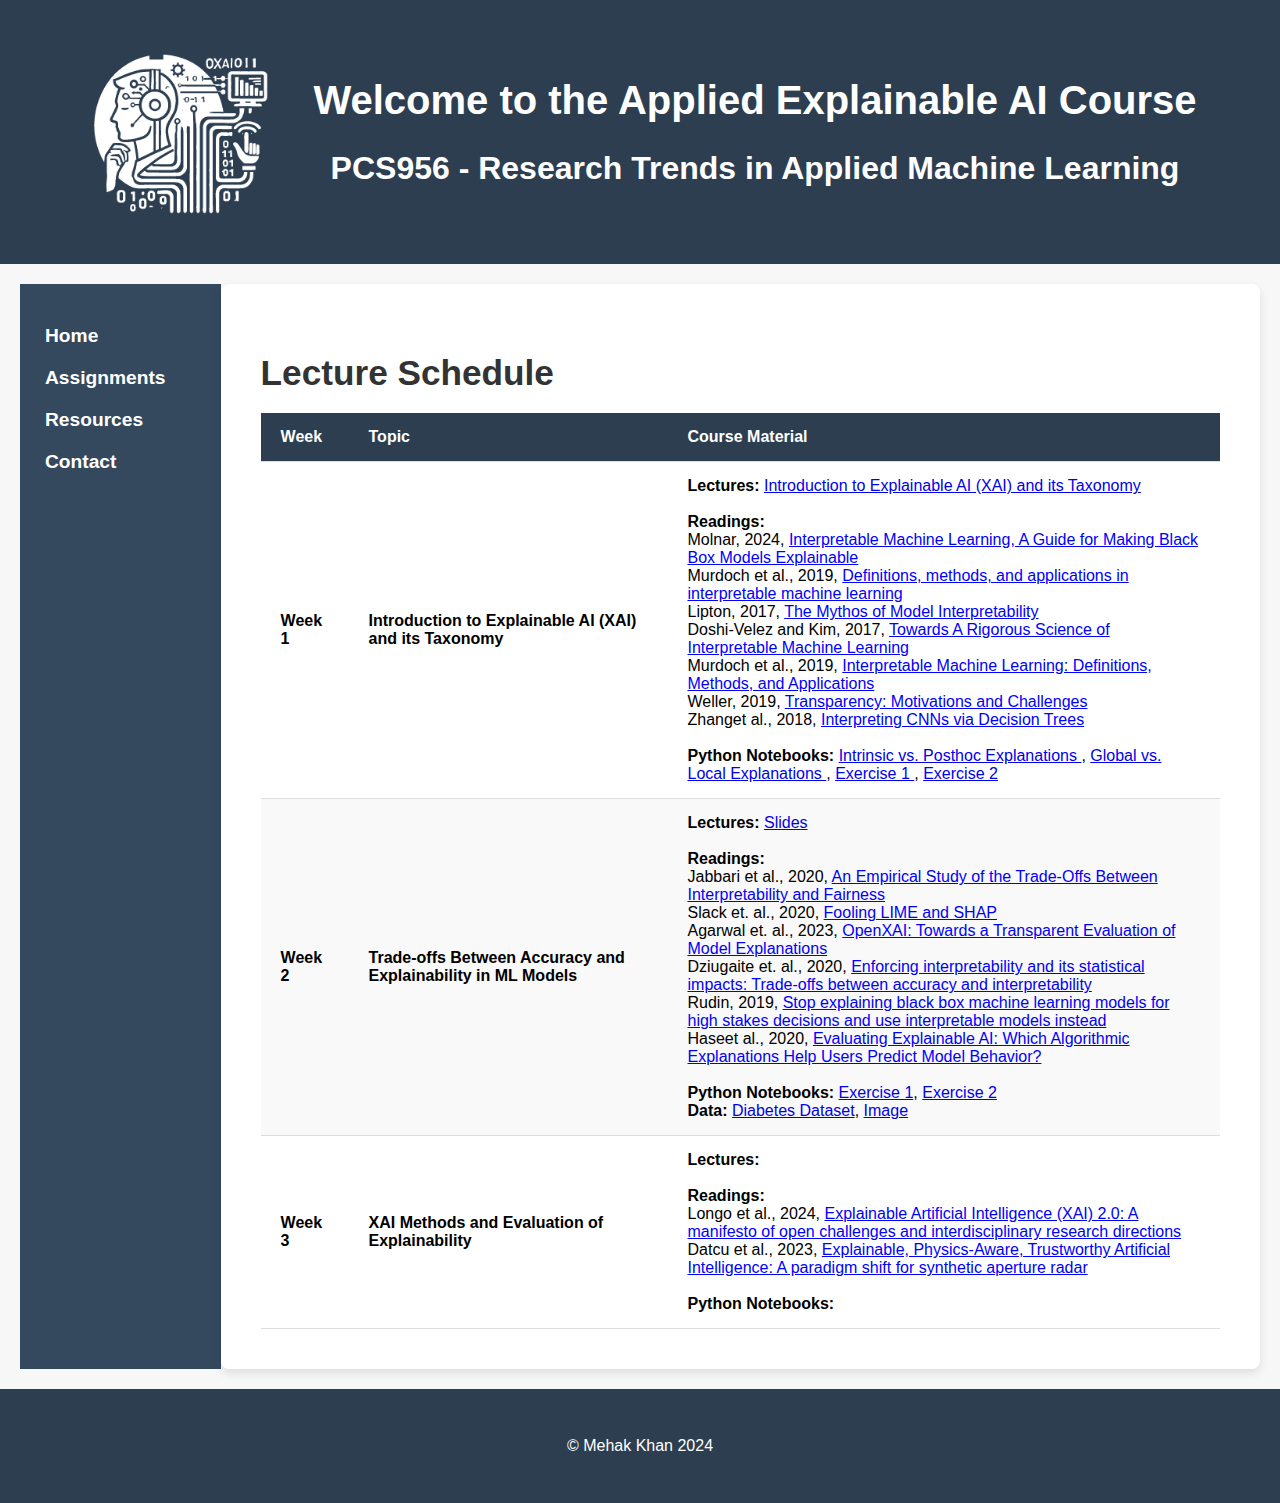
==== index.html @ db405f62 "Update index.html" ====
<!DOCTYPE html>
<html lang="en">
<head>
  <meta charset="UTF-8">
  <meta name="viewport" content="width=device-width, initial-scale=1.0">
  <title>XAI Course</title>
  <link rel="stylesheet" href="styles.css"> <!-- Link to styles.css -->
</head>
<body>
<header>
  <div class="header-content">
    <img src="images/full_white_transparent_logo.png" alt="XAI Logo" class="logo"> <!-- Adjust the path if needed -->
    <div>
      <h1>Welcome to the Applied Explainable AI Course</h1>
      <h2> PCS956 - Research Trends in Applied Machine Learning</h2>
    </div>
  </div>
</header>


<div class="main-container">

  <nav class="sidebar">
    <ul>
      <li><a href="index.html"><strong>Home</strong></a></li>
      <li><a href="assignments.html"><strong>Assignments</strong></a></li>
      <li><a href="resources.html"><strong>Resources</strong></a></li>
      <li><a href="contact.html"><strong>Contact</strong></a></li>
    </ul>
  </nav>

  <main>
    <h2>Lecture Schedule</h2>

    <table>
      <thead>
        <tr>
          <th>Week</th>
          <th>Topic</th>
          <th>Course Material</th>
        </tr>
      </thead>
      <tbody>
        <tr>
          <td><strong>Week 1</strong></td>
          <td><strong>Introduction to Explainable AI (XAI) and its Taxonomy</strong></td>
          <td>
          <strong>Lectures:</strong> <a href="https://docs.google.com/presentation/d/12qxcPlUEyCkzUsHegx7cBjSMUtayPmv9/edit?usp=sharing&ouid=115388823773414547585&rtpof=true&sd=true"> Introduction to Explainable AI (XAI) and its Taxonomy </a><br><br> <!-- Added extra line break for space -->
          
          <strong>Readings:</strong><br>
          Molnar, 2024, <a href="https://christophm.github.io/interpretable-ml-book/" style="color: blue;">Interpretable Machine Learning, A Guide for Making Black Box Models Explainable</a><br>
          Murdoch et al., 2019, <a href="https://www.pnas.org/doi/10.1073/pnas.1900654116" style="color: blue;">Definitions, methods, and applications in interpretable machine learning</a><br>
          Lipton, 2017, <a href="https://arxiv.org/pdf/1606.03490" style="color: blue;">The Mythos of Model Interpretability</a><br>
          Doshi-Velez and Kim, 2017, <a href="https://arxiv.org/pdf/1702.08608" style="color: blue;">Towards A Rigorous Science of Interpretable Machine Learning</a><br>
          Murdoch et al., 2019, <a href="https://arxiv.org/pdf/1901.04592v1" style="color: blue;">Interpretable Machine Learning: Definitions, Methods, and Applications</a><br>
          Weller, 2019, <a href="https://arxiv.org/pdf/1708.01870" style="color: blue;">Transparency: Motivations and Challenges</a><br>
          Zhanget al., 2018, <a href="https://arxiv.org/abs/1802.00121" style="color: blue;">Interpreting CNNs via Decision Trees</a><br>
         
            
            
            
          <br>
          
          <strong>Python Notebooks:</strong> <a href="https://colab.research.google.com/drive/1TCaO8f5GhnuKPY5puDpjatUoLh6EGg3V?usp=sharing"> Intrinsic vs. Posthoc Explanations </a>, </strong> <a href="https://drive.google.com/file/d/1rANrHQUSm6Ahf1gt-EvACt0pMMTPzOEM/view?usp=sharing"> Global vs. Local Explanations </a>,
          </strong> <a href="https://drive.google.com/file/d/16cSz9m9ijsowb4k_6_FTc4kByOu9uie2/view?usp=sharing"> Exercise 1 </a>, </strong> <a href="https://colab.research.google.com/drive/1D4Ahj71kenj_UoI7Awe6cAyvioaCMzY5?usp=sharing"> Exercise 2 </a>

          </td>
        </tr>
        <tr>
          <td><strong>Week 2</strong></td>
          <td><strong>Trade-offs Between Accuracy and Explainability in ML Models</strong></td>
          <td>
          <strong>Lectures:</strong> <a href="https://drive.google.com/file/d/1QrZSTOGnkF-it60C7xJJEitJSy7mB8JL/view?usp=sharing"> Slides </a><br><br> <!-- Added extra line break for space -->
          
          <strong>Readings:</strong><br>
          Jabbari et al., 2020, <a href="https://teamcore.seas.harvard.edu/files/teamcore/files/2020_jabbari_paper_32.pdf" style="color: blue;">An Empirical Study of the Trade-Offs Between Interpretability and Fairness</a><br>  
          Slack et. al., 2020, <a href="https://arxiv.org/abs/1911.02508" style="color: blue;">Fooling LIME and SHAP</a><br>
          Agarwal et. al., 2023, <a href="https://arxiv.org/abs/2206.11104" style="color: blue;">OpenXAI: Towards a Transparent Evaluation of Model Explanations</a><br>  
          Dziugaite et. al., 2020, <a href="https://arxiv.org/abs/2010.13764" style="color: blue;">Enforcing interpretability and its statistical impacts: Trade-offs between accuracy and interpretability</a><br>    
          Rudin, 2019, <a href="https://www.nature.com/articles/s42256-019-0048-x" style="color: blue;">Stop explaining black box machine learning models for high stakes decisions and use interpretable models instead</a><br>
          Haseet al., 2020, <a href="https://arxiv.org/pdf/2005.01831" style="color: blue;">Evaluating Explainable AI: Which Algorithmic Explanations Help Users Predict Model Behavior?</a><br>
            
          <br>
          <strong>Python Notebooks:
          </strong> <a href="https://drive.google.com/file/d/1aB12H3nt8BKcBg2J4eDjPeYNVBy9pAbe/view?usp=sharing"> Exercise 1</a>,
          </strong> <a href="https://drive.google.com/file/d/1WLdMeJf_CS6XBBaD9zc0l7PRYfUcPgZf/view?usp=sharing"> Exercise 2</a>  
            <br>
          <strong>Data:
          </strong> <a href="https://drive.google.com/file/d/1S4SbQgJlLSefypIUTnsFPoc6NqoKJJVP/view?usp=sharing"> Diabetes Dataset</a>,
          </strong> <a href="https://drive.google.com/file/d/17ysHnxox44qYGxKvxJkm5tIvFqNULsvb/view?usp=sharing"> Image</a>
          </td>
        </tr>
        <tr>
          <td><strong>Week 3</strong></td>
          <td><strong>XAI Methods and Evaluation of Explainability</strong></td>
          <td>
          <strong>Lectures:</strong> <a href="#"></a><br><br> <!-- Added extra line break for space -->
          
          <strong>Readings:</strong><br>
          Longo et al., 2024, <a href="https://www.sciencedirect.com/science/article/pii/S1566253524000794" style="color: blue;">Explainable Artificial Intelligence (XAI) 2.0: A manifesto of open challenges and interdisciplinary research directions</a><br>
          Datcu et al., 2023, <a href="https://drive.google.com/file/d/17ysHnxox44qYGxKvxJkm5tIvFqNULsvb/view?usp=sharing" style="color: blue;">Explainable, Physics-Aware, Trustworthy Artificial Intelligence: A paradigm shift for synthetic aperture radar</a><br>

          <br>  
          <strong>Python Notebooks:</strong> <a href="#"></a>
          </td>
        </tr>
      </tbody>
    </table>
  </main>
</div>

<footer>
  <p>&copy; Mehak Khan 2024</p>
</footer>
</body>
</html>
---- styles.css ----
/* General body styling */
body {
  font-family: 'Roboto', Arial, sans-serif;
  margin: 0;
  padding: 0;
  background-color: #f7f7f7;
  display: flex;
  flex-direction: column;
  min-height: 100vh;
}

/* Header styling */
header {
  background-color: #2c3e50;
  color: white;
  text-align: center;
  padding: 2em 0;
  z-index: 100;
}

/* Logo styling */
.logo {
  height: 200px;
  max-width: 350px;
  margin-right: 15px; /* Reduced margin-right */
  padding: 0; /* Removed padding */
  border-radius: 8px;
}

/* Adjust the header content to accommodate the logo */
.header-content {
  display: flex;
  align-items: center;
  justify-content: center;
  flex-wrap: wrap;
}

.header-content img {
  flex-shrink: 0;
}

.header-content h1 {
  margin-left: 15px; /* Reduced margin-left */
  font-size: 2.5em;
}

.header-content h2 {
  margin-left: 15px; /* Reduced margin-left */
  font-size: 2em;
}

/* Main layout for desktop */
.main-container {
  display: flex; /* Flex row layout for desktop */
  flex-grow: 1;
  padding: 20px;
}

/* Sidebar styling */
.sidebar {
  background-color: #34495e;
  color: white;
  width: 250px; /* Fixed width for desktop */
  padding: 25px;
}

.sidebar ul {
  list-style-type: none;
  padding: 0;
}

.sidebar ul li {
  margin-bottom: 20px;
}

.sidebar ul li a {
  color: white;
  text-decoration: none;
  font-size: 1.2em;
}

.sidebar ul li a:hover {
  color: #5d6d7e;
}

/* Main content styling */
main {
  flex-grow: 1;
  background-color: white;
  padding: 40px;
  border-radius: 8px;
  box-shadow: 0px 4px 10px rgba(0, 0, 0, 0.1);
}

main h2 {
  font-size: 2.2em;
  color: #333;
  margin-bottom: 20px;
}

/* Table styling */
table {
  width: 100%;
  border-collapse: collapse;
  margin-top: 20px;
}

table th, table td {
  padding: 15px 20px;
  text-align: left;
  border-bottom: 1px solid #ddd;
}

table th {
  background-color: #2c3e50;
  color: white;
}

table tr:nth-child(even) {
  background-color: #f9f9f9;
}

table tr:hover {
  background-color: #c7d1db;
}

/* Footer styling */
footer {
  background-color: #2c3e50;
  color: white;
  text-align: center;
  padding: 2em;
  margin-top: auto;
}

/* Mobile-specific adjustments */
@media (max-width: 768px) {
  .main-container {
    flex-direction: column; /* Stacks sidebar and content vertically */
  }

  .sidebar {
    width: 100%; /* Sidebar takes full width on mobile */
    margin-bottom: 20px;
  }

  main {
    padding: 20px;
  }

  .header-content {
    flex-direction: column; /* Stacks header logo and text vertically */
    text-align: center;
  }

  .header-content h1, .header-content h2 {
    margin-left: 0; /* Remove left margin on mobile */
  }

  .logo {
    margin-bottom: 20px; /* Adds space below the logo on mobile */
  }
}

@media (max-width: 480px) {
  .header-content h1 {
    font-size: 2em; /* Smaller font size for header on small screens */
  }

  .header-content h2 {
    font-size: 1.5em;
  }

  .sidebar ul li a {
    font-size: 1em; /* Smaller sidebar text on very small screens */
  }
}
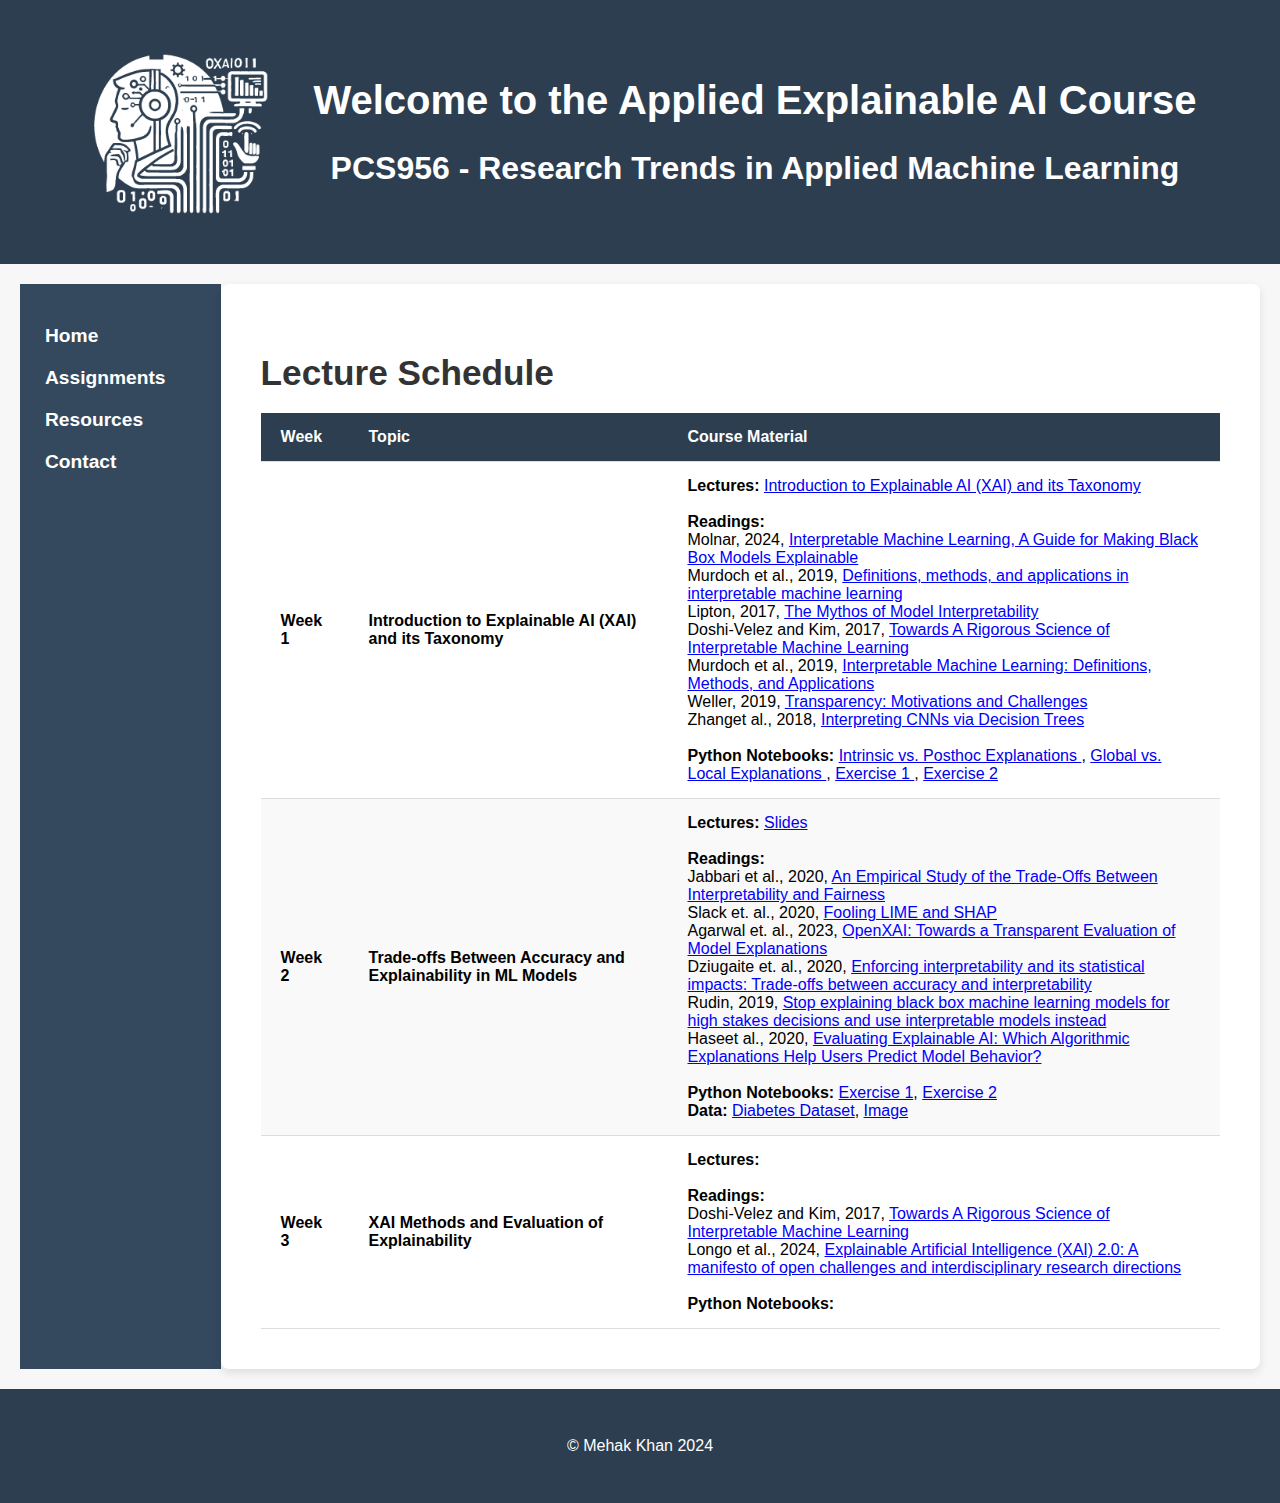
==== commit 3589e0df: "Update index.html" ====
--- a/index.html
+++ b/index.html
@@ -97,8 +97,8 @@
           <strong>Lectures:</strong> <a href="#"></a><br><br> <!-- Added extra line break for space -->
           
           <strong>Readings:</strong><br>
+           Doshi-Velez and Kim, 2017, <a href="https://arxiv.org/pdf/1702.08608" style="color: blue;">Towards A Rigorous Science of Interpretable Machine Learning</a><br>
           Longo et al., 2024, <a href="https://www.sciencedirect.com/science/article/pii/S1566253524000794" style="color: blue;">Explainable Artificial Intelligence (XAI) 2.0: A manifesto of open challenges and interdisciplinary research directions</a><br>
-          Datcu et al., 2023, <a href="https://drive.google.com/file/d/17ysHnxox44qYGxKvxJkm5tIvFqNULsvb/view?usp=sharing" style="color: blue;">Explainable, Physics-Aware, Trustworthy Artificial Intelligence: A paradigm shift for synthetic aperture radar</a><br>
 
           <br>  
           <strong>Python Notebooks:</strong> <a href="#"></a>
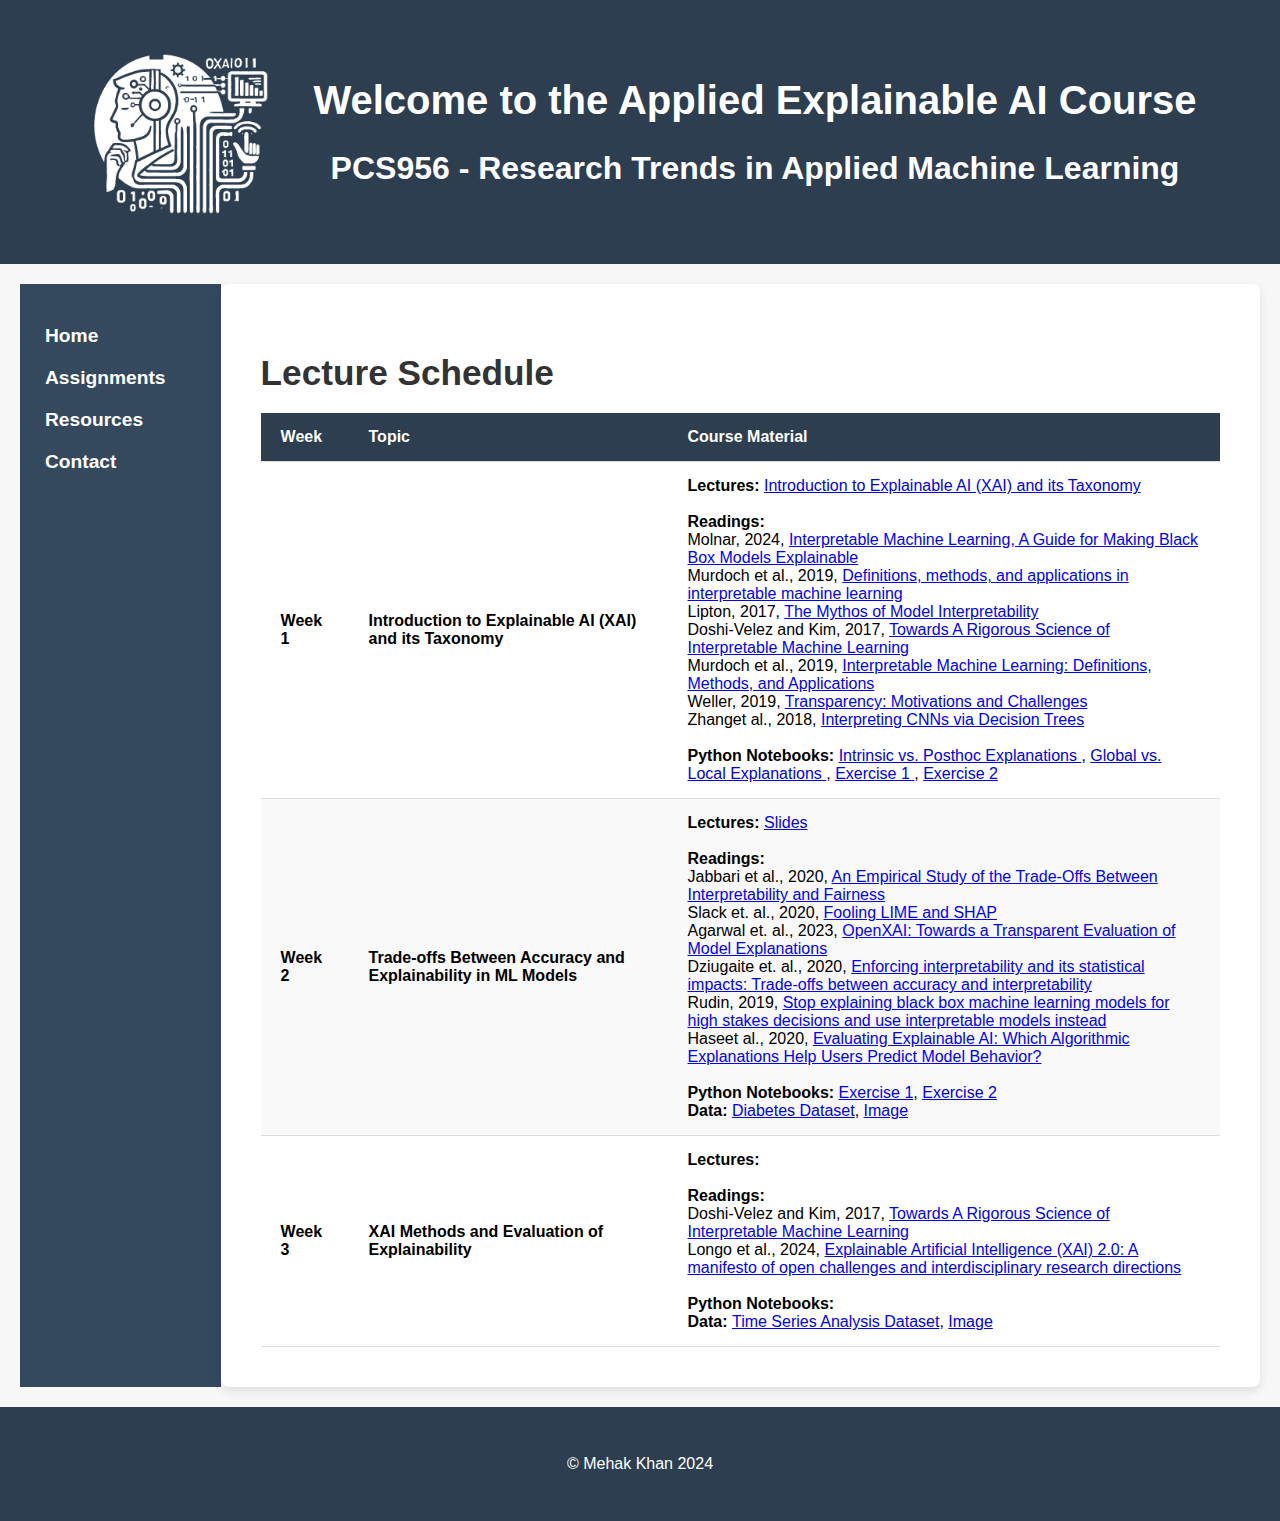
==== commit 7167ea9e: "Update index.html" ====
--- a/index.html
+++ b/index.html
@@ -102,6 +102,11 @@
 
           <br>  
           <strong>Python Notebooks:</strong> <a href="#"></a>
+          <br>
+          <strong>Data:
+          </strong> <a href="https://drive.google.com/file/d/1BlISc8DUf4IMGlEi7WQZVfoyN02gYmGh/view?usp=sharing"> Time Series Analysis Dataset</a>,
+          </strong> <a href="https://drive.google.com/file/d/1Ou5ox-sdE3TBY5iyn3E-HHleOGhwVfL9/view?usp=sharing"> Image</a>
+          </td>
           </td>
         </tr>
       </tbody>
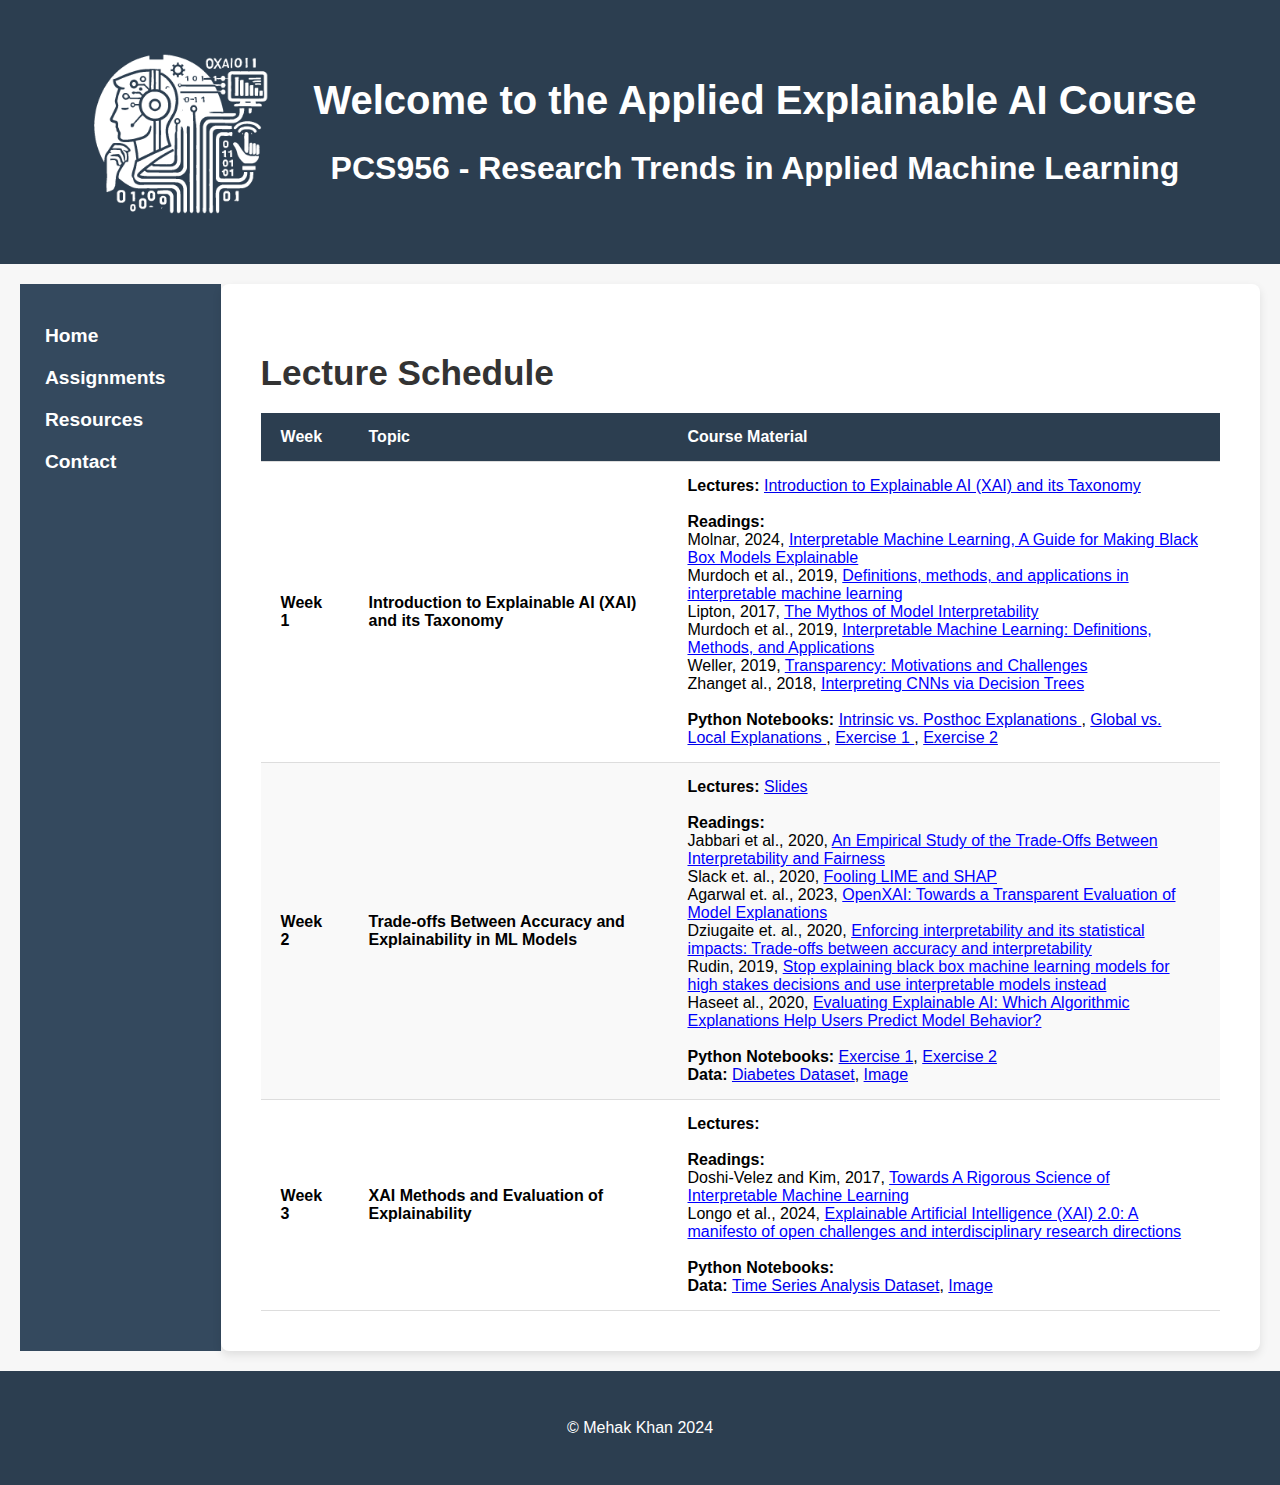
==== commit 236c2596: "Update index.html" ====
--- a/index.html
+++ b/index.html
@@ -51,7 +51,6 @@
           Molnar, 2024, <a href="https://christophm.github.io/interpretable-ml-book/" style="color: blue;">Interpretable Machine Learning, A Guide for Making Black Box Models Explainable</a><br>
           Murdoch et al., 2019, <a href="https://www.pnas.org/doi/10.1073/pnas.1900654116" style="color: blue;">Definitions, methods, and applications in interpretable machine learning</a><br>
           Lipton, 2017, <a href="https://arxiv.org/pdf/1606.03490" style="color: blue;">The Mythos of Model Interpretability</a><br>
-          Doshi-Velez and Kim, 2017, <a href="https://arxiv.org/pdf/1702.08608" style="color: blue;">Towards A Rigorous Science of Interpretable Machine Learning</a><br>
           Murdoch et al., 2019, <a href="https://arxiv.org/pdf/1901.04592v1" style="color: blue;">Interpretable Machine Learning: Definitions, Methods, and Applications</a><br>
           Weller, 2019, <a href="https://arxiv.org/pdf/1708.01870" style="color: blue;">Transparency: Motivations and Challenges</a><br>
           Zhanget al., 2018, <a href="https://arxiv.org/abs/1802.00121" style="color: blue;">Interpreting CNNs via Decision Trees</a><br>
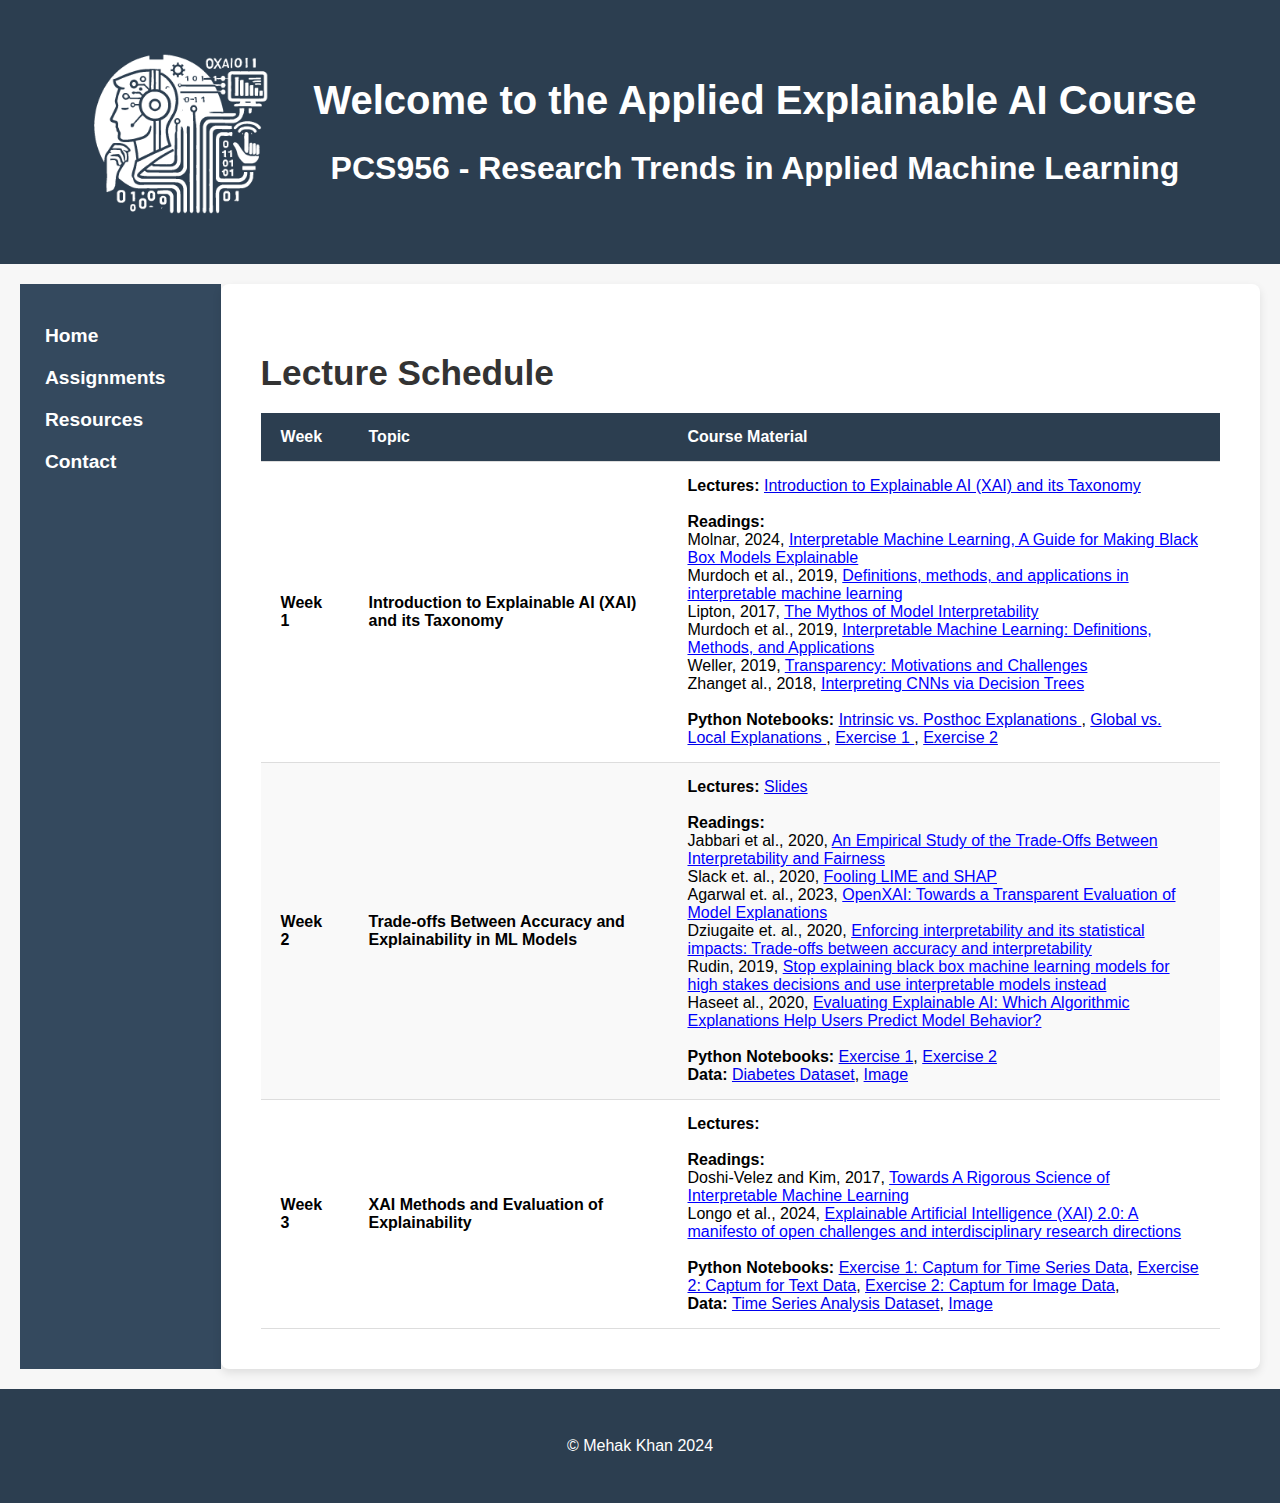
==== commit 075bc575: "Update index.html" ====
--- a/index.html
+++ b/index.html
@@ -101,6 +101,9 @@
 
           <br>  
           <strong>Python Notebooks:</strong> <a href="#"></a>
+          </strong> <a href="https://drive.google.com/file/d/1-1e2_tcfRZN4m41T1v2cukdCT9gk6iBB/view?usp=sharing"> Exercise 1: Captum for Time Series Data</a>,  
+          </strong> <a href="https://drive.google.com/file/d/13xcvnay3dFM2USsdLKWwLLwqkygNRxMt/view?usp=sharing"> Exercise 2: Captum for Text Data</a>, 
+          </strong> <a href="https://drive.google.com/file/d/1axyYHLdn4LuNoz9YrtCpNoq8jL7nbBzL/view?usp=sharing"> Exercise 2: Captum for Image Data</a>, 
           <br>
           <strong>Data:
           </strong> <a href="https://drive.google.com/file/d/1BlISc8DUf4IMGlEi7WQZVfoyN02gYmGh/view?usp=sharing"> Time Series Analysis Dataset</a>,
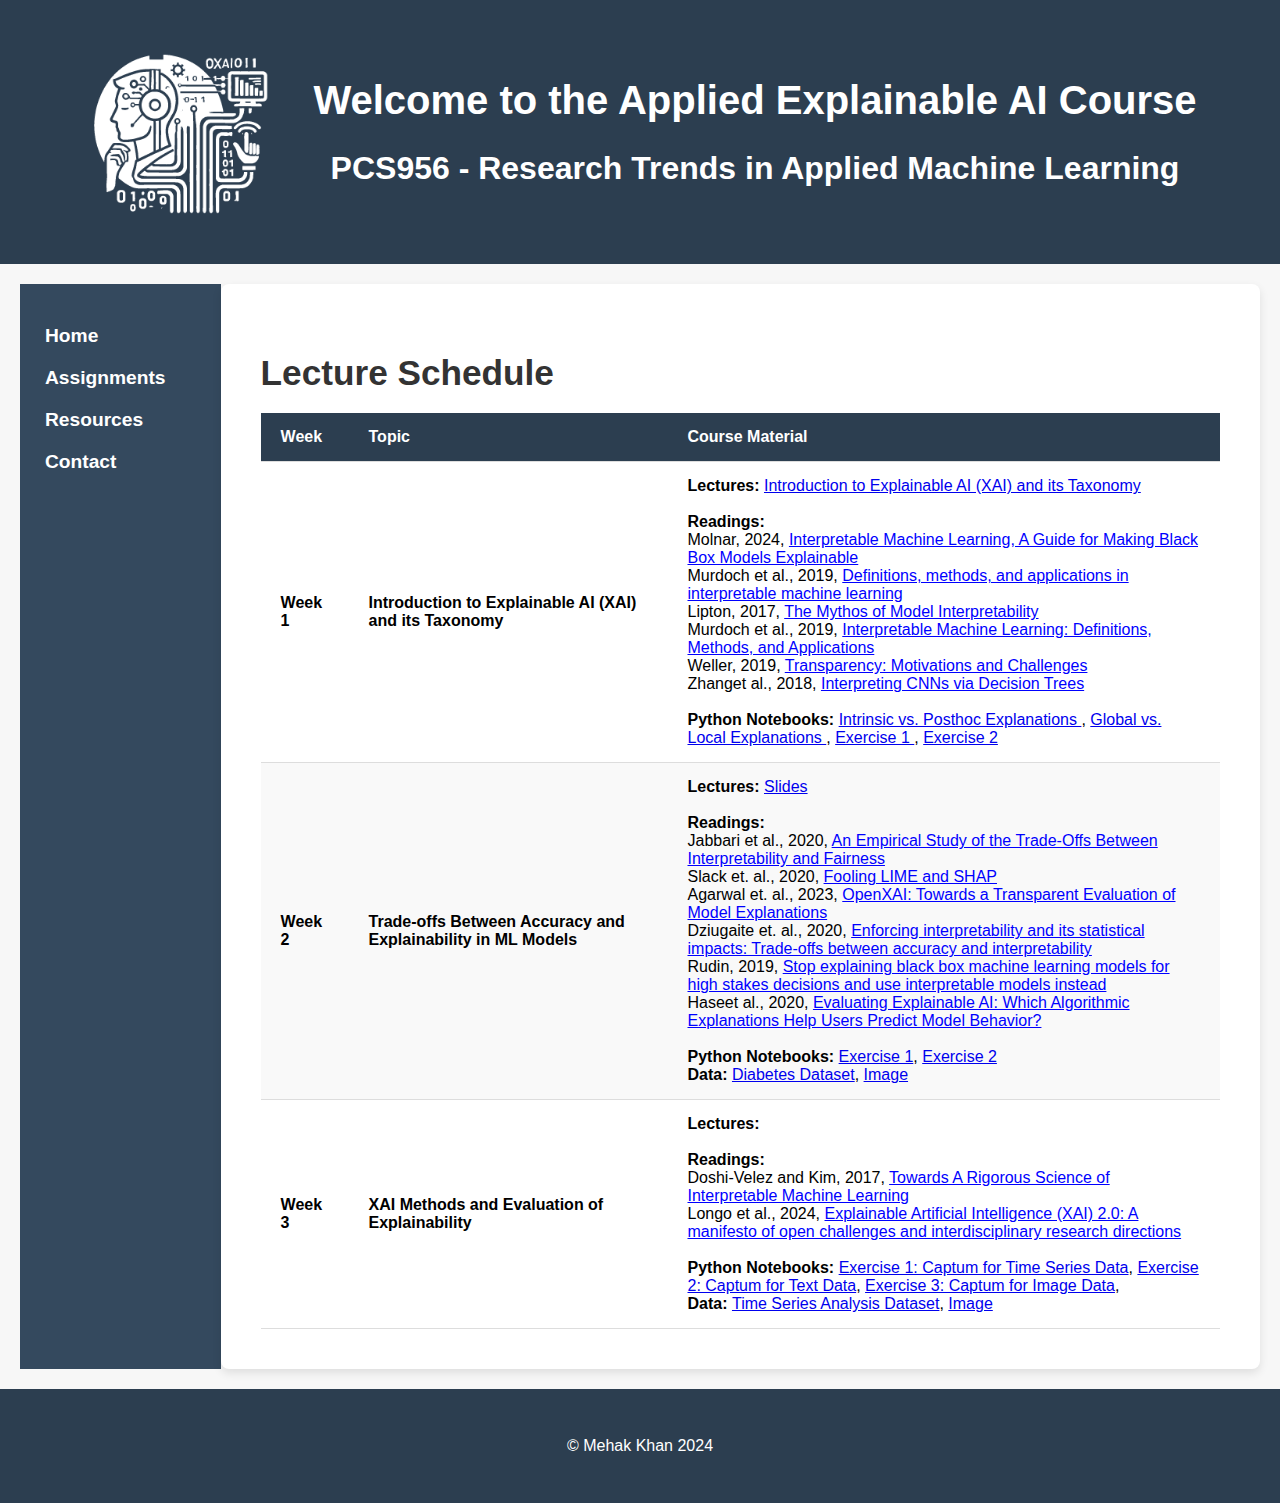
==== commit 481336f4: "Update index.html" ====
--- a/index.html
+++ b/index.html
@@ -103,7 +103,7 @@
           <strong>Python Notebooks:</strong> <a href="#"></a>
           </strong> <a href="https://drive.google.com/file/d/1-1e2_tcfRZN4m41T1v2cukdCT9gk6iBB/view?usp=sharing"> Exercise 1: Captum for Time Series Data</a>,  
           </strong> <a href="https://drive.google.com/file/d/13xcvnay3dFM2USsdLKWwLLwqkygNRxMt/view?usp=sharing"> Exercise 2: Captum for Text Data</a>, 
-          </strong> <a href="https://drive.google.com/file/d/1axyYHLdn4LuNoz9YrtCpNoq8jL7nbBzL/view?usp=sharing"> Exercise 2: Captum for Image Data</a>, 
+          </strong> <a href="https://drive.google.com/file/d/1axyYHLdn4LuNoz9YrtCpNoq8jL7nbBzL/view?usp=sharing"> Exercise 3: Captum for Image Data</a>, 
           <br>
           <strong>Data:
           </strong> <a href="https://drive.google.com/file/d/1BlISc8DUf4IMGlEi7WQZVfoyN02gYmGh/view?usp=sharing"> Time Series Analysis Dataset</a>,
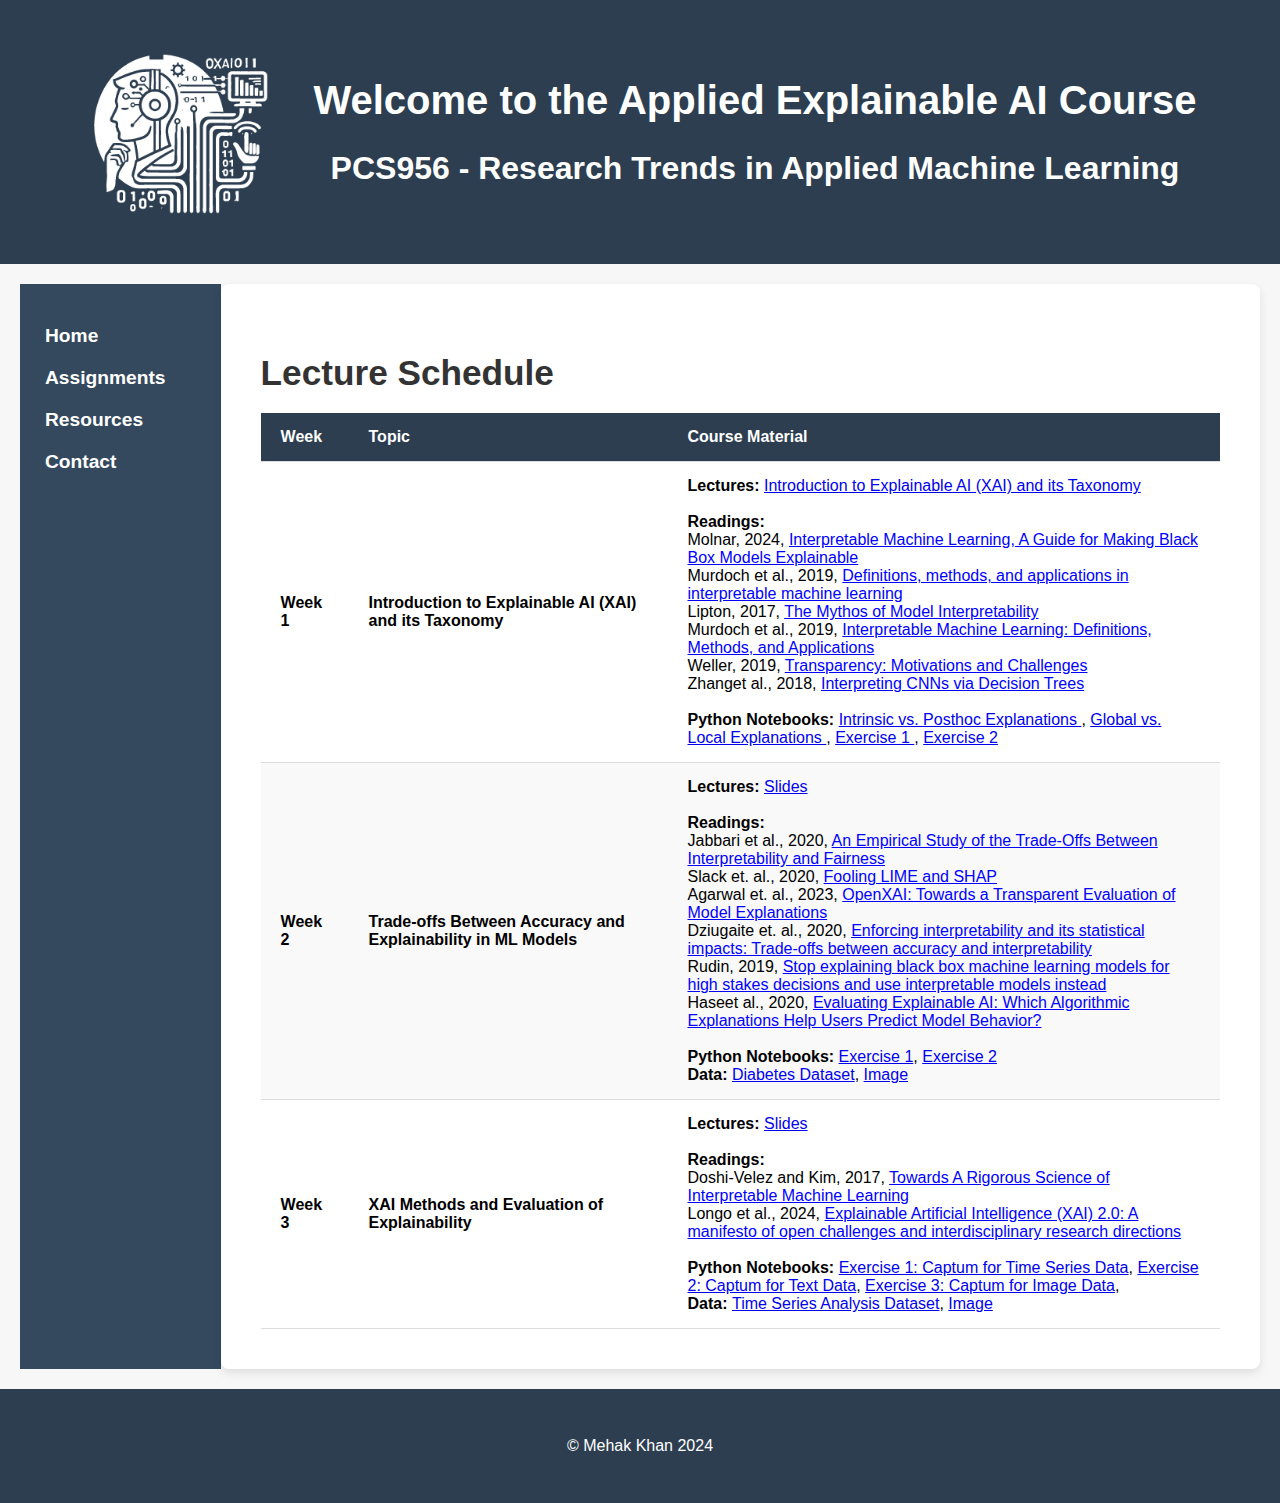
==== commit 44f90c02: "Update index.html" ====
--- a/index.html
+++ b/index.html
@@ -93,7 +93,7 @@
           <td><strong>Week 3</strong></td>
           <td><strong>XAI Methods and Evaluation of Explainability</strong></td>
           <td>
-          <strong>Lectures:</strong> <a href="#"></a><br><br> <!-- Added extra line break for space -->
+          <strong>Lectures:</strong> <a href="https://drive.google.com/file/d/1ZeegNQqgnHm-oD2vRtLSCBccEZvbzhgx/view?usp=sharing?usp=sharing"> Slides </a><br><br> 
           
           <strong>Readings:</strong><br>
            Doshi-Velez and Kim, 2017, <a href="https://arxiv.org/pdf/1702.08608" style="color: blue;">Towards A Rigorous Science of Interpretable Machine Learning</a><br>
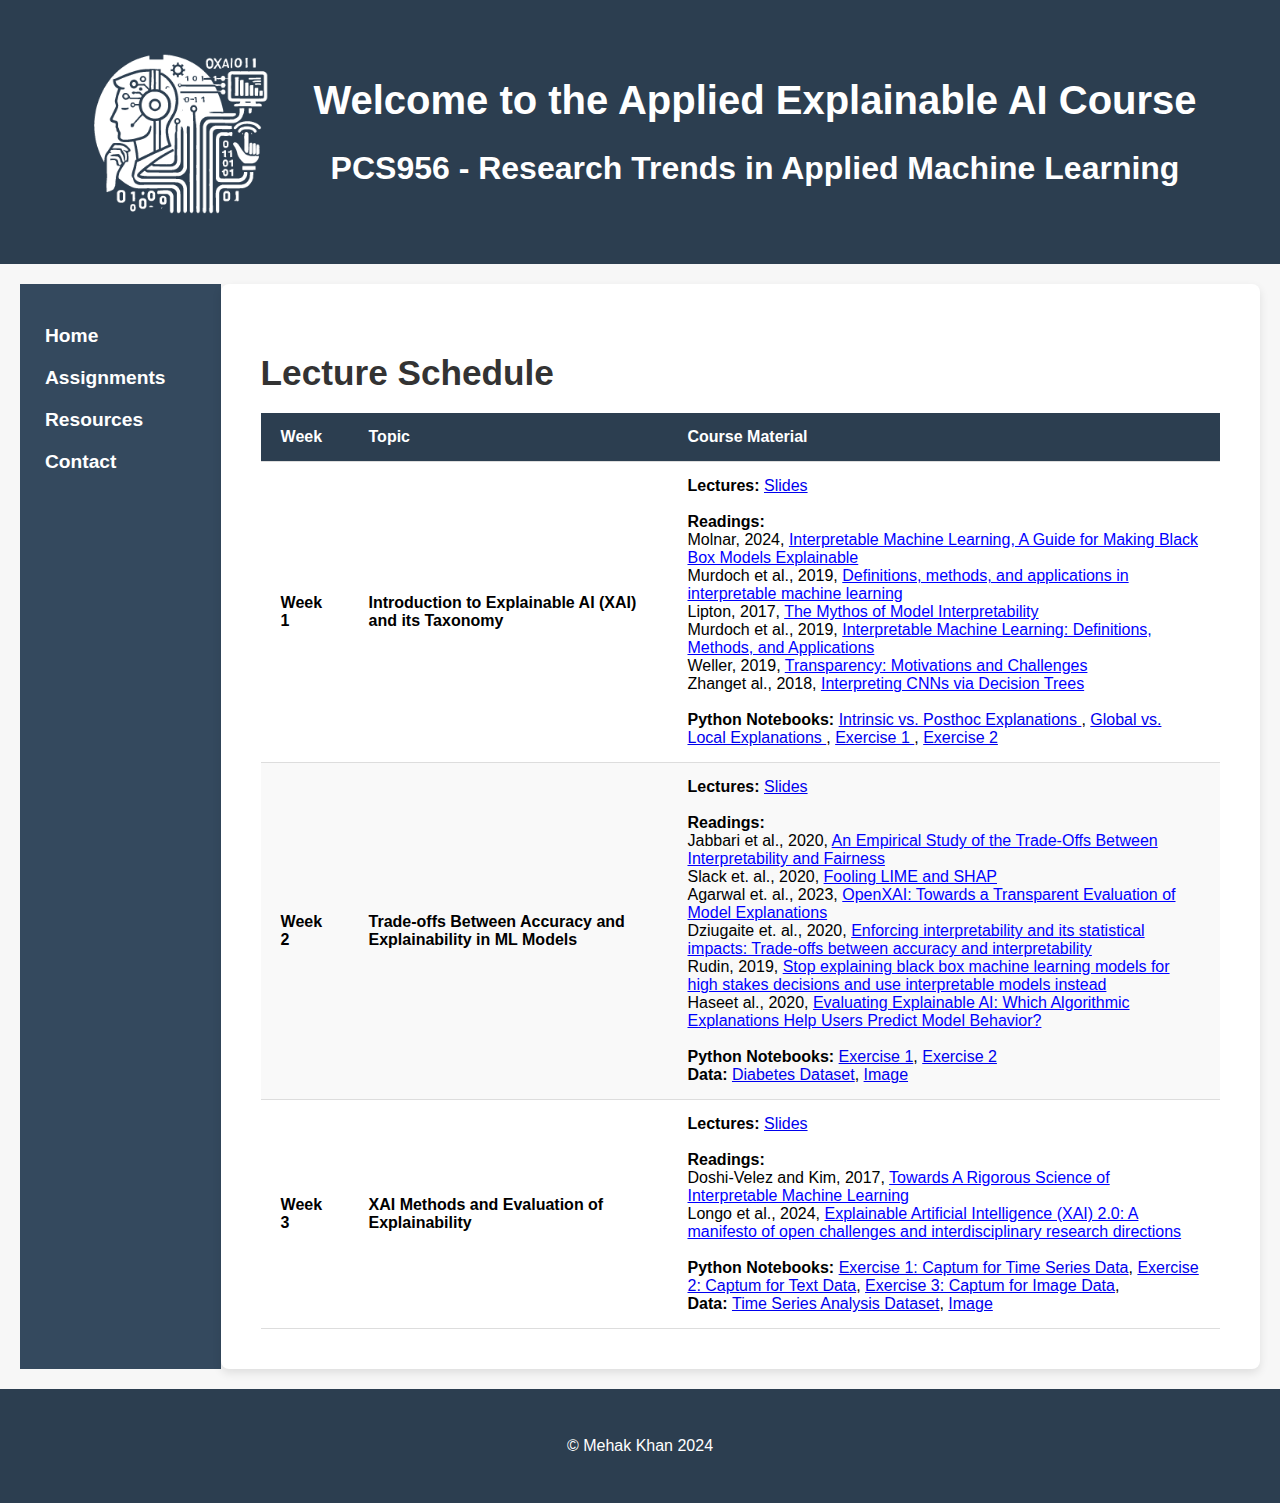
==== commit 50ce746d: "Update index.html" ====
--- a/index.html
+++ b/index.html
@@ -45,7 +45,7 @@
           <td><strong>Week 1</strong></td>
           <td><strong>Introduction to Explainable AI (XAI) and its Taxonomy</strong></td>
           <td>
-          <strong>Lectures:</strong> <a href="https://docs.google.com/presentation/d/12qxcPlUEyCkzUsHegx7cBjSMUtayPmv9/edit?usp=sharing&ouid=115388823773414547585&rtpof=true&sd=true"> Introduction to Explainable AI (XAI) and its Taxonomy </a><br><br> <!-- Added extra line break for space -->
+          <strong>Lectures:</strong> <a href="https://docs.google.com/presentation/d/12qxcPlUEyCkzUsHegx7cBjSMUtayPmv9/edit?usp=sharing&ouid=115388823773414547585&rtpof=true&sd=true"> Slides </a><br><br> <!-- Added extra line break for space -->
           
           <strong>Readings:</strong><br>
           Molnar, 2024, <a href="https://christophm.github.io/interpretable-ml-book/" style="color: blue;">Interpretable Machine Learning, A Guide for Making Black Box Models Explainable</a><br>
